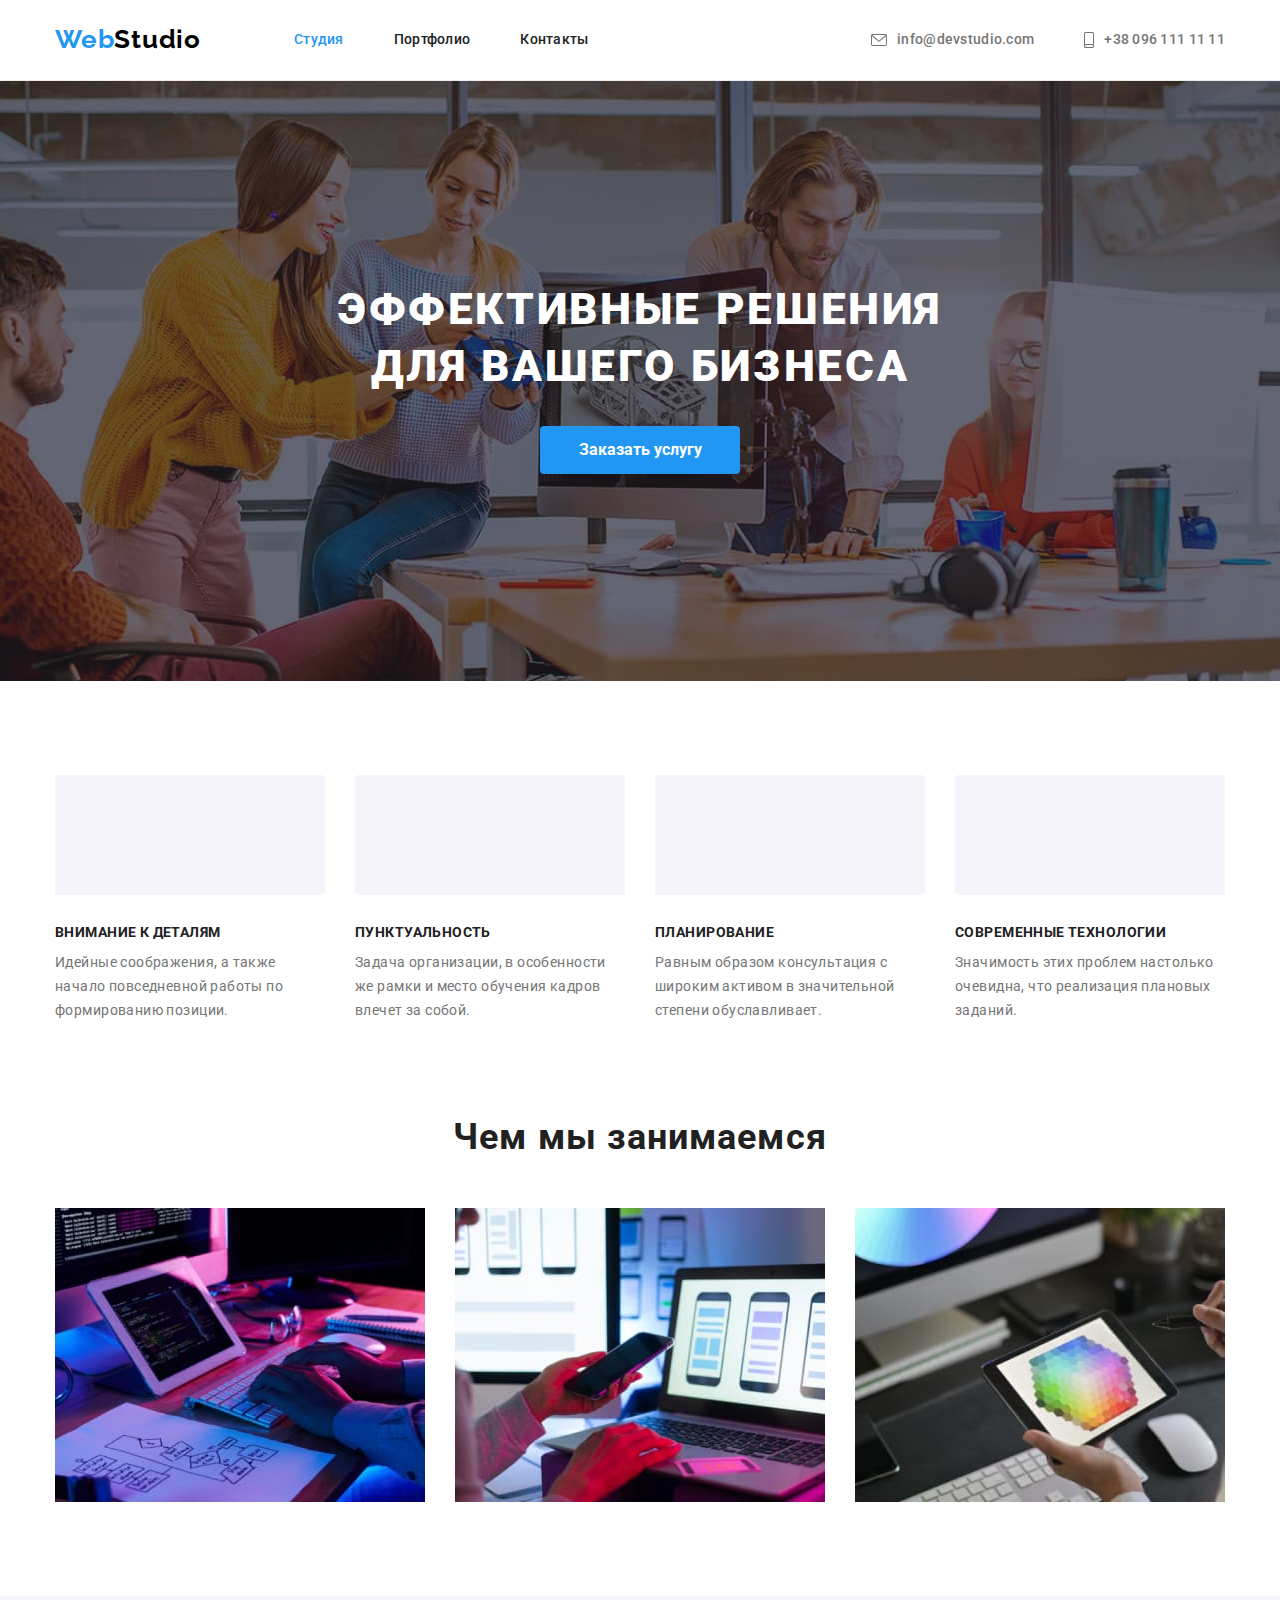
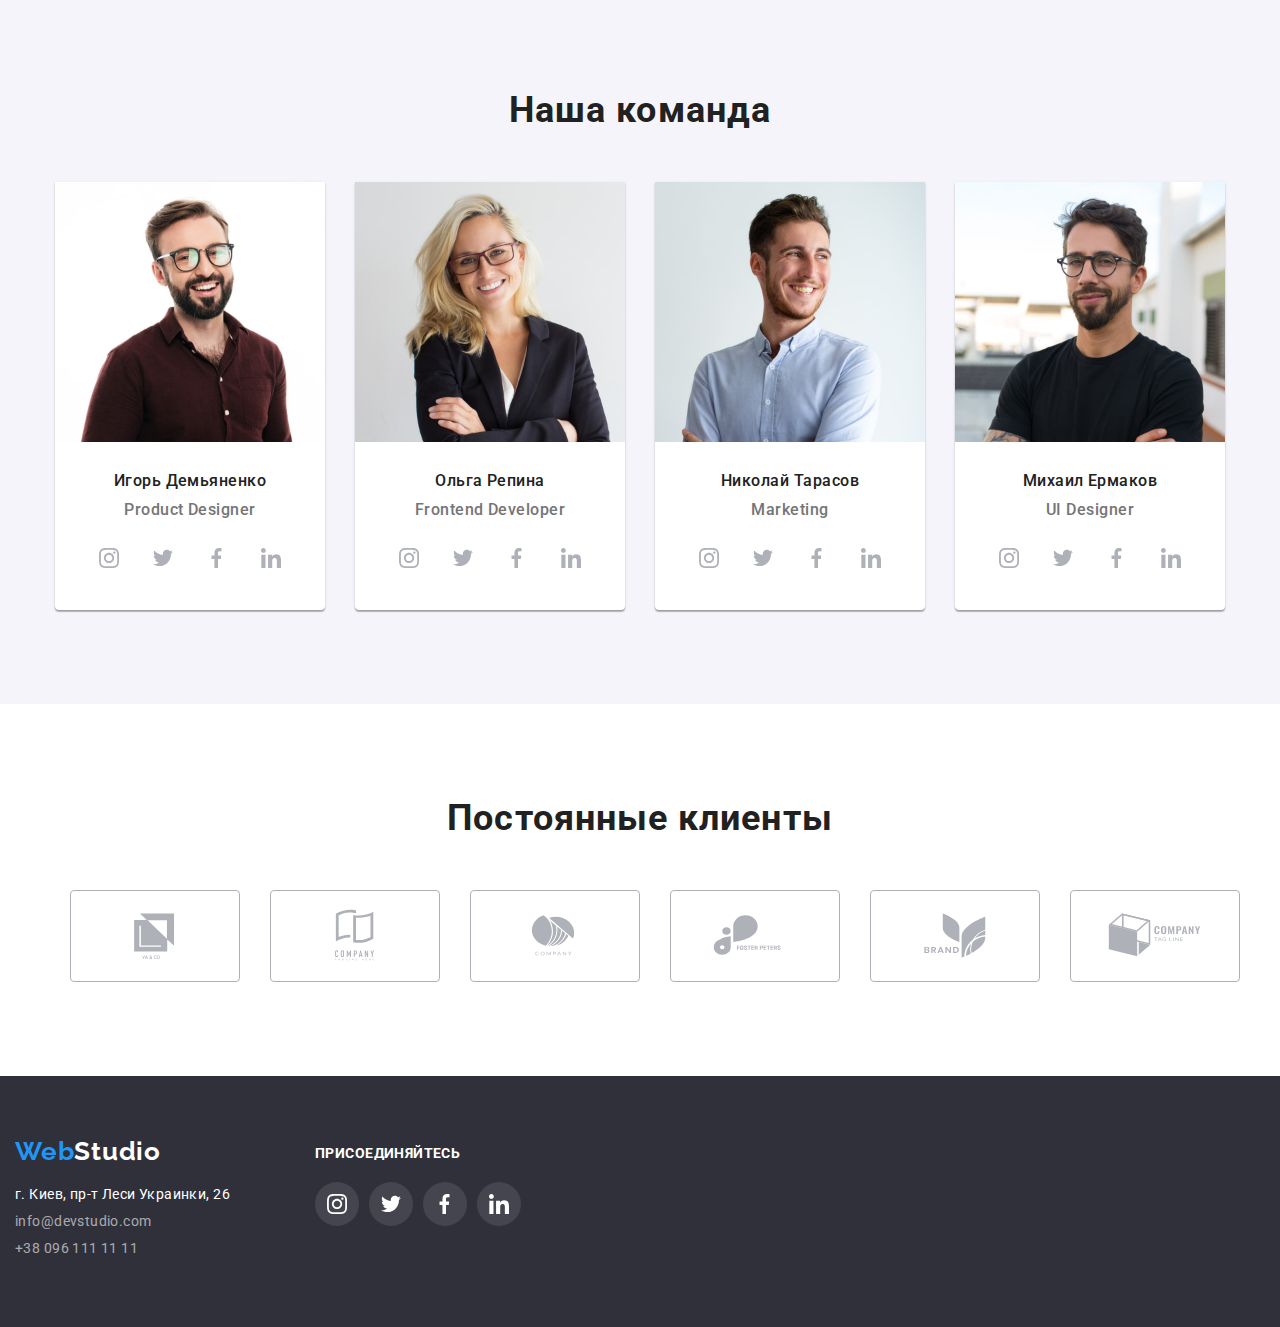
==== index.html @ c148b121 "add decor effects, icon" ====
<!DOCTYPE html>
<html lang="ru">
  <head>
    <meta charset="UTF-8" />
    <meta http-equiv="X-UA-Compatible" content="IE=edge" />
    <meta name="viewport" content="width=device-width, initial-scale=1.0" />
    <title>Document</title>
    <link rel="preconnect" href="https://fonts.googleapis.com" />
    <link rel="preconnect" href="https://fonts.gstatic.com" crossorigin />
    <link
      href="https://fonts.googleapis.com/css2?family=Raleway:wght@700&family=Roboto:wght@400;500;700;900&display=swap"
      rel="stylesheet"
    />
    <link
      rel="stylesheet"
      href="https://cdnjs.cloudflare.com/ajax/libs/modern-normalize/1.1.0/modern-normalize.min.css"
    />
    <link rel="stylesheet" href="./css/style.css" />
  </head>
  <body>
    <!-- Хедер -->
    <header class="page-header">
      <div class="container header">
        <nav class="header-nav">
          <a href="./index.html" class="header-logo"> Web<span class="logo-black">Studio</span> </a>
          <ul class="header-list">
            <li class="header-item"><a href="" class="header-link current-page">Студия</a></li>
            <li class="header-item">
              <a href="./portfolio.html" class="header-link">Портфолио</a>
            </li>
            <li class="header-item"><a href="" class="header-link">Контакты</a></li>
          </ul>
        </nav>

        <ul class="contact-list">
          <li class="contact-item">
            <a href="mailto:info@devstudio.com" class="contact-link mail">
              <svg class="contact-icon" width="16" height="12">
                <use href="./svg/sprite-ws.svg#icon-header-envelope"></use>
              </svg>
              info@devstudio.com</a
            >
          </li>
          <li class="contact-item">
            <a href="tel:+380961111111" class="contact-link">
              <svg class="contact-icon" width="10" height="16">
                <use href="./svg/sprite-ws.svg#icon-header-smartphone"></use>
              </svg>

              +38 096 111 11 11
            </a>
          </li>
        </ul>
      </div>
    </header>

    <!-- Основной блок -->
    <main>
      <!-- Герой -->
      <section class="hero-section overlay">
        <div class="container">
          <h1 class="hero-title">Эффективные решения для вашего бизнеса</h1>
          <button type="button" class="hero-button">Заказать услугу</button>
        </div>
      </section>

      <!--Преимущества  -->
      <section class="advantage-section section">
        <div class="container">
          <h2 class="advantage-title" hidden>Преимущества</h2>
          <ul class="advantage-list">
            <li class="advantage-item">
              <!-- <svg class="advantage-icon" width="70" height="70">
                <use href="./svg/sprite-ws.svg#icon-antenna"></use>
              </svg> -->
              <h3 class="advantage-subtitle">Внимание к деталям</h3>
              <p class="advantage-text">
                Идейные соображения, а также начало повседневной работы по формированию позиции.
              </p>
            </li>
            <li class="advantage-item">
              <h3 class="advantage-subtitle">Пунктуальность</h3>
              <p class="advantage-text">
                Задача организации, в особенности же рамки и место обучения кадров влечет за собой.
              </p>
            </li>
            <li class="advantage-item">
              <h3 class="advantage-subtitle">Планирование</h3>
              <p class="advantage-text">
                Равным образом консультация с широким активом в значительной степени обуславливает.
              </p>
            </li>
            <li class="advantage-item">
              <h3 class="advantage-subtitle">Современные технологии</h3>
              <p class="advantage-text">
                Значимость этих проблем настолько очевидна, что реализация плановых заданий.
              </p>
            </li>
          </ul>
        </div>
      </section>

      <!-- Чем мы занимаемся -->
      <section class="work-section section">
        <div class="container">
          <h2 class="work-title">Чем мы занимаемся</h2>
          <ul class="work-list">
            <li class="work-item">
              <img
                src="./images/img_01.jpeg"
                alt="Человек работает за компьютером"
                width="370"
                class="work-img"
              />
            </li>
            <li class="work-item">
              <img
                src="./images/img_02.jpeg"
                alt="Человек с мобильным перед монитором"
                width="370"
                class="work-img"
              />
            </li>
            <li class="work-item">
              <img
                src="./images/img_03.jpeg"
                alt="Цветовая схема на планшете"
                width="370"
                class="work-img"
              />
            </li>
          </ul>
        </div>
      </section>

      <!-- Наша команда -->
      <section class="team-section section">
        <div class="container">
          <h2 class="team-title">Наша команда</h2>
          <ul class="team-list">
            <li class="team-item">
              <img
                src="./images/team_01.jpeg"
                alt="Игорь Демьяненко"
                width="270"
                class="team-img"
              />
              <div class="team-wrapper">
                <h3 class="team-subtitle">Игорь Демьяненко</h3>
                <p class="team-text">Product Designer</p>
                <ul class="team-social-list">
                  <li class="team-social-item">
                    <a href="" class="team-social-link">
                      <svg class="team-social-icon" width="20" height="20">
                        <use href="./svg/sprite-ws.svg#icon-instagram"></use>
                      </svg>
                    </a>
                  </li>
                  <li class="team-social-item">
                    <a href="" class="team-social-link">
                      <svg class="team-social-icon" width="20" height="20">
                        <use href="./svg/sprite-ws.svg#icon-twitter"></use>
                      </svg>
                    </a>
                  </li>
                  <li class="team-social-item">
                    <a href="" class="team-social-link">
                      <svg class="team-social-icon" width="20" height="20">
                        <use href="./svg/sprite-ws.svg#icon-facebook"></use>
                      </svg>
                    </a>
                  </li>
                  <li class="team-social-item">
                    <a href="" class="team-social-link">
                      <svg class="team-social-icon" width="20" height="20">
                        <use href="./svg/sprite-ws.svg#icon-linkedin"></use>
                      </svg>
                    </a>
                  </li>
                </ul>
              </div>
            </li>
            <li class="team-item">
              <img src="./images/team_02.jpeg" alt="Ольга Репина" width="270" class="team-img" />
              <div class="team-wrapper">
                <h3 class="team-subtitle">Ольга Репина</h3>
                <p class="team-text">Frontend Developer</p>
                <ul class="team-social-list">
                  <li class="team-social-item">
                    <a href="" class="team-social-link">
                      <svg class="team-social-icon" width="20" height="20">
                        <use href="./svg/sprite-ws.svg#icon-instagram"></use>
                      </svg>
                    </a>
                  </li>
                  <li class="team-social-item">
                    <a href="" class="team-social-link">
                      <svg class="team-social-icon" width="20" height="20">
                        <use href="./svg/sprite-ws.svg#icon-twitter"></use>
                      </svg>
                    </a>
                  </li>
                  <li class="team-social-item">
                    <a href="" class="team-social-link">
                      <svg class="team-social-icon" width="20" height="20">
                        <use href="./svg/sprite-ws.svg#icon-facebook"></use>
                      </svg>
                    </a>
                  </li>
                  <li class="team-social-item">
                    <a href="" class="team-social-link">
                      <svg class="team-social-icon" width="20" height="20">
                        <use href="./svg/sprite-ws.svg#icon-linkedin"></use>
                      </svg>
                    </a>
                  </li>
                </ul>
              </div>
            </li>
            <li class="team-item">
              <img src="./images/team_03.jpeg" alt="Николай Тарасов" width="270" class="team-img" />
              <div class="team-wrapper">
                <h3 class="team-subtitle">Николай Тарасов</h3>
                <p class="team-text">Marketing</p>
                <ul class="team-social-list">
                  <li class="team-social-item">
                    <a href="" class="team-social-link">
                      <svg class="team-social-icon" width="20" height="20">
                        <use href="./svg/sprite-ws.svg#icon-instagram"></use>
                      </svg>
                    </a>
                  </li>
                  <li class="team-social-item">
                    <a href="" class="team-social-link">
                      <svg class="team-social-icon" width="20" height="20">
                        <use href="./svg/sprite-ws.svg#icon-twitter"></use>
                      </svg>
                    </a>
                  </li>
                  <li class="team-social-item">
                    <a href="" class="team-social-link">
                      <svg class="team-social-icon" width="20" height="20">
                        <use href="./svg/sprite-ws.svg#icon-facebook"></use>
                      </svg>
                    </a>
                  </li>
                  <li class="team-social-item">
                    <a href="" class="team-social-link">
                      <svg class="team-social-icon" width="20" height="20">
                        <use href="./svg/sprite-ws.svg#icon-linkedin"></use>
                      </svg>
                    </a>
                  </li>
                </ul>
              </div>
            </li>
            <li class="team-item">
              <img src="./images/team_04.jpeg" alt="Михаил Ермаков" width="270" class="team-img" />
              <div class="team-wrapper">
                <h3 class="team-subtitle">Михаил Ермаков</h3>
                <p class="team-text">UI Designer</p>
                <ul class="team-social-list">
                  <li class="team-social-item">
                    <a href="" class="team-social-link">
                      <svg class="team-social-icon" width="20" height="20">
                        <use href="./svg/sprite-ws.svg#icon-instagram"></use>
                      </svg>
                    </a>
                  </li>
                  <li class="team-social-item">
                    <a href="" class="team-social-link">
                      <svg class="team-social-icon" width="20" height="20">
                        <use href="./svg/sprite-ws.svg#icon-twitter"></use>
                      </svg>
                    </a>
                  </li>
                  <li class="team-social-item">
                    <a href="" class="team-social-link">
                      <svg class="team-social-icon" width="20" height="20">
                        <use href="./svg/sprite-ws.svg#icon-facebook"></use>
                      </svg>
                    </a>
                  </li>
                  <li class="team-social-item">
                    <a href="" class="team-social-link">
                      <svg class="team-social-icon" width="20" height="20">
                        <use href="./svg/sprite-ws.svg#icon-linkedin"></use>
                      </svg>
                    </a>
                  </li>
                </ul>
              </div>
            </li>
          </ul>
        </div>
      </section>

      <!-- Клиенты -->
      <section class="client-section section">
        <h2 class="client-title">Постоянные клиенты</h2>
        <ul class="client-list">
          <li class="client-item">
            <a href="" class="client-link">
              <svg class="client-icon" width="106" height="60">
                <use href="./svg/sprite-ws.svg#icon-client-01"></use>
              </svg>
            </a>
          </li>
          <li class="client-item">
            <a href="" class="client-link">
              <svg class="client-icon" width="106" height="60">
                <use href="./svg/sprite-ws.svg#icon-client-02"></use>
              </svg>
            </a>
          </li>
          <li class="client-item">
            <a href="" class="client-link">
              <svg class="client-icon" width="106" height="60">
                <use href="./svg/sprite-ws.svg#icon-client-03"></use>
              </svg>
            </a>
          </li>
          <li class="client-item">
            <a href="" class="client-link">
              <svg class="client-icon" width="106" height="60">
                <use href="./svg/sprite-ws.svg#icon-client-04"></use>
              </svg>
            </a>
          </li>
          <li class="client-item">
            <a href="" class="client-link">
              <svg class="client-icon" width="106" height="60">
                <use href="./svg/sprite-ws.svg#icon-client-05"></use>
              </svg>
            </a>
          </li>
          <li class="client-item">
            <a href="" class="client-link">
              <svg class="client-icon" width="106" height="60">
                <use href="./svg/sprite-ws.svg#icon-client-06"></use>
              </svg>
            </a>
          </li>
        </ul>
      </section>
    </main>

    <!-- Футер -->
    <footer class="footer">
      <div class="container container-footer">
        <a href="" class="footer-logo">Web<span class="logo-white">Studio</span></a>
        <address class="footer-addres">г. Киев, пр-т Леси Украинки, 26</address>
        <ul class="footer-list">
          <li class="footer-item">
            <a href="mailto:info@devstudio.com" class="footer-link">info@devstudio.com</a>
          </li>
          <li class="footer-item">
            <a href="tel:+380961111111" class="footer-link">+38 096 111 11 11</a>
          </li>
        </ul>
      </div>
      <div class="footer-social">
        <p class="footer-txt">Присоединяйтесь</p>
        <ul class="footer-social-list">
          <li class="footer-social-item">
            <a href="" class="footer-social-link">
              <svg class="footer-social-icon" width="20" height="20">
                <use href="./svg/sprite-ws.svg#icon-instagram"></use>
              </svg>
            </a>
          </li>

          <li class="footer-social-item">
            <a href="" class="footer-social-link">
              <svg class="footer-social-icon" width="20" height="20">
                <use href="./svg/sprite-ws.svg#icon-twitter"></use>
              </svg>
            </a>
          </li>
          <li class="footer-social-item">
            <a href="" class="footer-social-link">
              <svg class="footer-social-icon" width="20" height="20">
                <use href="./svg/sprite-ws.svg#icon-facebook"></use>
              </svg>
            </a>
          </li>
          <li class="footer-social-item">
            <a href="" class="footer-social-link">
              <svg class="footer-social-icon" width="20" height="20">
                <use href="./svg/sprite-ws.svg#icon-linkedin"></use>
              </svg>
            </a>
          </li>
        </ul>
      </div>
    </footer>
  </body>
</html>
---- css/style.css ----
:root {
  --primary-text-color: #757575;
  --title-text-color: #212121;
  --accent-color: #2196f3;
  --icon-color: #afb1b8;
  --secondary-bg-color: #f5f4fa;
}

body {
  background-color: #fff;
  color: #757575;
  font-family: roboto, sans-serif;
}

h1,
h2,
h3,
p,
ul {
  padding: 0;
  margin: 0;
}

img {
  display: block;
}

.container {
  width: 1200px;
  padding-left: 15px;
  padding-right: 15px;
  margin-left: auto;
  margin-right: auto;
}

.container.header {
  display: flex;
  align-items: center;
}

.section {
  padding: 94px 0;
}

/* Хедер */
/* Хедер. Лого */

.page-header {
  border-bottom: solid #ececec 1px;
}

.header-nav {
  display: flex;
}

.header-logo {
  display: block;
  padding-top: 24px;
  padding-bottom: 25px;
  margin-right: 93px;

  text-decoration: none;
  color: var(--accent-color);
  font-family: Raleway, sans-serif;
  font-weight: 700;
  font-size: 26px;
  line-height: 1.2;
  letter-spacing: 0.03em;
}

.logo-black {
  color: black;
}

/* Хедер. Навигация */

.header-list {
  display: flex;
  list-style: none;
}

.header-item:not(:last-child) {
  margin-right: 50px;
}

.header-link.current-page {
  color: var(--accent-color);
  text-decoration: none;
  font-weight: 500;
  font-size: 14px;
  line-height: 1.14;
  letter-spacing: 0.02em;
}

.header-link {
  display: block;
  padding-top: 32px;
  padding-bottom: 32px;

  color: var(--title-text-color);
  text-decoration: none;
  font-weight: 500;
  font-size: 14px;
  line-height: 1.14;
  letter-spacing: 0.02em;
}

.header-link:hover,
.header-link:focus {
  color: var(--accent-color);
}

.contact-list {
  display: flex;
  margin-left: auto;
  list-style: none;
}

.contact-item:not(:last-child) {
  margin-right: 50px;
}

.contact-link {
  display: flex;
  align-items: center;
  justify-content: center;
  padding-top: 32px;
  padding-bottom: 32px;

  color: var(--primary-text-color);
  text-decoration: none;
  font-weight: 500;
  font-size: 14px;
  line-height: 1.14;
  letter-spacing: 0.02em;
}

.contact-icon {
  margin-right: 10px;
  fill: currentColor;
}

.contact-link:hover,
.contact-link:focus {
  color: var(--accent-color);
}

/* Герой */

.hero-section {
  padding: 200px 0px;
  text-align: center;
}

.hero-section.overlay {
  height: 600px;
  max-width: 1600px;
  margin-left: auto;
  margin-right: auto;

  background-image: linear-gradient(rgba(47, 48, 58, 0.4), rgba(47, 48, 58, 0.4)),
    url('../images/hero-bg.jpeg');
  background-color: #2f303a;
  background-repeat: no-repeat;
  background-size: cover;
  background-position: center;
}

.hero-title {
  margin-bottom: 30px;
  margin-left: auto;
  margin-right: auto;
  max-width: 695px;

  color: #fff;
  font-weight: 900;
  font-size: 44px;
  line-height: 1.3;
  text-align: center;
  letter-spacing: 0.06em;
  text-transform: uppercase;
}

.hero-button {
  display: inline-block;
  border-radius: 4px;
  padding: 10px 32px;
  min-width: 200px;
  border: none;

  cursor: pointer;
  background-color: var(--accent-color);

  color: #fff;
  font-weight: 700;
  font-size: 16px;
  line-height: 1.8;
  text-align: center;
}

.hero-button:hover,
.hero-button:focus {
  background-color: #188ce8;
}

/* Основной блок */
/* Преимущества */

.advantage-section {
  padding-bottom: 0;
}

.advantage-list {
  display: flex;

  list-style: none;
}

.advantage-item::before {
  display: block;
  content: '';
  height: 120px;
  /* background-image: url(../svg/sprite-ws.svg#icon-antenna); */
  background: var(--secondary-bg-color);
  border-radius: 4px;
}

.advantage-item:not(:last-child) {
  margin-right: 30px;
}

.advantage-subtitle {
  margin-bottom: 10px;
  padding-top: 30px;

  color: var(--title-text-color);
  font-weight: 700;
  font-size: 14px;
  line-height: 1.14;
  letter-spacing: 0.03em;
  text-transform: uppercase;
}

.advantage-text {
  max-width: 270px;
  font-size: 14px;
  line-height: 1.7;
  letter-spacing: 0.03em;
}

/* Чем мы занимаемся */

.work-title {
  margin-bottom: 50px;

  color: var(--title-text-color);
  font-weight: 700;
  font-size: 36px;
  line-height: 1.16;
  letter-spacing: 0.03em;
  text-align: center;
}

.work-list {
  display: flex;

  list-style: none;
}

.work-item:not(:last-child) {
  margin-right: 30px;
}

/* Наша команда */

.team-section {
  background-color: var(--secondary-bg-color);
}

.team-title {
  margin-bottom: 50px;

  color: var(--title-text-color);
  font-weight: 700;
  font-size: 36px;
  line-height: 1.16;
  letter-spacing: 0.03em;
  text-align: center;
}

.team-list {
  display: flex;

  list-style: none;
}

.team-item {
  border-radius: 0px 0px 4px 4px;
  background-color: #fff;
  box-shadow: 0px 1px 3px rgba(0, 0, 0, 0.12), 0px 1px 1px rgba(0, 0, 0, 0.14),
    0px 2px 1px rgba(0, 0, 0, 0.2);
  border-radius: 0px 0px 4px 4px;
}

.team-item:not(:last-child) {
  margin-right: 30px;
}

.team-wrapper {
  padding: 30px 10px;
}

.team-subtitle {
  margin-bottom: 10px;

  color: var(--title-text-color);
  font-weight: 500;
  font-size: 16px;
  line-height: 1.18;
  letter-spacing: 0.03em;
  text-align: center;
}

.team-text {
  margin-bottom: 16px;

  font-weight: 500;
  font-size: 16px;
  line-height: 1.18;
  letter-spacing: 0.03em;
  text-align: center;
}

.team-social-list {
  display: flex;
  align-items: center;
  justify-content: center;
  margin: auto;

  list-style: none;
}

.team-social-item {
  margin-left: 10px;

  width: 44px;
  height: 44px;
}

.team-social-item:first-child {
  margin-left: 0;
}

.team-social-link {
  display: flex;
  align-items: center;
  justify-content: center;
  width: 44px;
  height: 44px;
  border-radius: 50px;
}

.team-social-icon {
  fill: var(--icon-color);
}

.team-social-link:hover,
.team-social-link:focus {
  background-color: var(--accent-color);
}

.team-social-link:hover .team-social-icon,
.team-social-link:focus .team-social-icon {
  fill: #fff;
}

/* Клиенты */

.client-title {
  margin-bottom: 50px;

  color: var(--title-text-color);
  font-weight: 700;
  font-size: 36px;
  line-height: 1.16;
  letter-spacing: 0.03em;
  text-align: center;
}

.client-list {
  display: flex;
  margin: auto;
  align-items: center;
  justify-content: center;

  list-style: none;
}

.client-item:first-child {
  margin-left: 0;
}

.client-link {
  display: flex;
  align-items: center;
  justify-content: center;

  width: 170px;
  height: 92px;
  margin-left: 30px;
  border: 1px solid var(--icon-color);
  border-radius: 4px;

  fill: var(--icon-color);
}

.client-icon {
  margin: 16px 32px;
}

.client-link:hover,
.client-link:focus {
  border: 1px solid var(--accent-color);
  fill: var(--accent-color);
}

/* Футер */

.footer {
  display: flex;
  padding: 60px 0px;
  background-color: #2f303a;
}

.container-footer {
  margin: 0;
  width: 245px;
}

.footer-logo {
  display: inline-block;
  margin-bottom: 20px;

  text-decoration: none;
  color: var(--accent-color);
  font-family: Raleway, sans-serif;
  font-weight: 700;
  font-size: 26px;
  line-height: 1.19;
  letter-spacing: 0.03em;
}

.logo-white {
  color: #fff;
}

.footer-addres {
  margin-bottom: 9px;
  width: 231px;

  color: #fff;
  font-style: normal;
  font-size: 14px;
  line-height: 1.17;
  letter-spacing: 0.03em;
}

.footer-list {
  width: 231px;
  list-style: none;
}

.footer-item {
  margin-bottom: 9px;
}

.footer-link {
  text-decoration: none;
  color: rgba(255, 255, 255, 0.6);
  font-size: 14px;
  line-height: 1.17;
  letter-spacing: 0.03em;
}
.footer-link:hover,
.footer-link:focus {
  color: var(--accent-color);
}

/* Футер. Соцсети */

.footer-txt {
  display: block;
  margin-bottom: 20px;
  margin-top: 10px;
  height: 16px;

  font-family: 'Roboto';
  font-weight: 700;
  font-size: 14px;
  line-height: 1.14;
  letter-spacing: 0.03em;
  text-transform: uppercase;

  color: #fff;
}

.footer-social {
  margin-left: 70px;

  width: 206px;
}

.footer-social-list {
  display: flex;
  align-items: center;
  justify-content: center;
  margin: auto;

  width: 206px;

  height: 44px;
  list-style: none;
}

.footer-social-item {
  display: block;
  margin-left: 10px;

  width: 44px;
  height: 44px;
}

.footer-social-item:first-child {
  margin-left: 0;
}

.footer-social-link {
  display: flex;
  align-items: center;
  justify-content: center;
  background-color: rgba(255, 255, 255, 0.1);
  border-radius: 50%;
  width: 44px;
  height: 44px;
}

.footer-social-link:hover,
.footer-social-link:focus {
  background-color: var(--accent-color);
}

.footer-social-icon {
  fill: #fff;
}

/* ./portfolio.html */
/* Портфолио */

.example-section {
  padding: 94px 0px;
}

.btn-list {
  display: flex;
  margin-bottom: 50px;
  justify-content: center;

  list-style: none;
}

.btn-item:not(:last-child) {
  margin-right: 8px;
}

.button {
  display: inline-block;
  border-radius: 4px;
  padding: 6px 25px;
  border: none;

  background-color: var(--secondary-bg-color);
  cursor: pointer;
  font-weight: 500;
  font-size: 16px;
  line-height: 1.6;
  text-align: center;
  letter-spacing: 0.03em;
}

.button.btn-text.current-button {
  border: none;

  background-color: var(--accent-color);
  color: #fff;
  box-shadow: 0px 3px 1px rgba(0, 0, 0, 0.1), 0px 1px 2px rgba(0, 0, 0, 0.08),
    0px 2px 2px rgba(0, 0, 0, 0.12);
  border-radius: 4px;
}

.button:hover,
.button:focus {
  box-shadow: 0px 3px 1px rgba(0, 0, 0, 0.1), 0px 1px 2px rgba(0, 0, 0, 0.08),
    0px 2px 2px rgba(0, 0, 0, 0.12);
  border-radius: 4px;

  background-color: var(--accent-color);
  color: #fff;
}

.example-list {
  display: flex;
  flex-wrap: wrap;
  list-style: none;
}

.example-item {
  margin-right: 30px;
  margin-bottom: 30px;
  width: 370px;

  box-shadow: 0px 1px 1px rgba(0, 0, 0, 0.12), 0px 4px 4px rgba(0, 0, 0, 0.06),
    1px 4px 6px rgba(0, 0, 0, 0.16);
}

.example-item:nth-child(3n + 3) {
  margin-right: 0;
}

.example-item:nth-last-child(-n + 3) {
  margin-bottom: 0;
}

.example-link {
  text-decoration: none;
}

.example-wrapper {
  padding: 20px 24px;
  border: 1px solid #eeeeee;
  border-top: none;
}

.example-title {
  color: var(--title-text-color);
  font-weight: 700;
  font-size: 18px;
  line-height: 2;
  letter-spacing: 0.06em;
}

.example-text {
  margin-top: 4px;

  color: var(--primary-text-color);
  font-size: 16px;
  line-height: 1.8;
  letter-spacing: 0.03em;
}
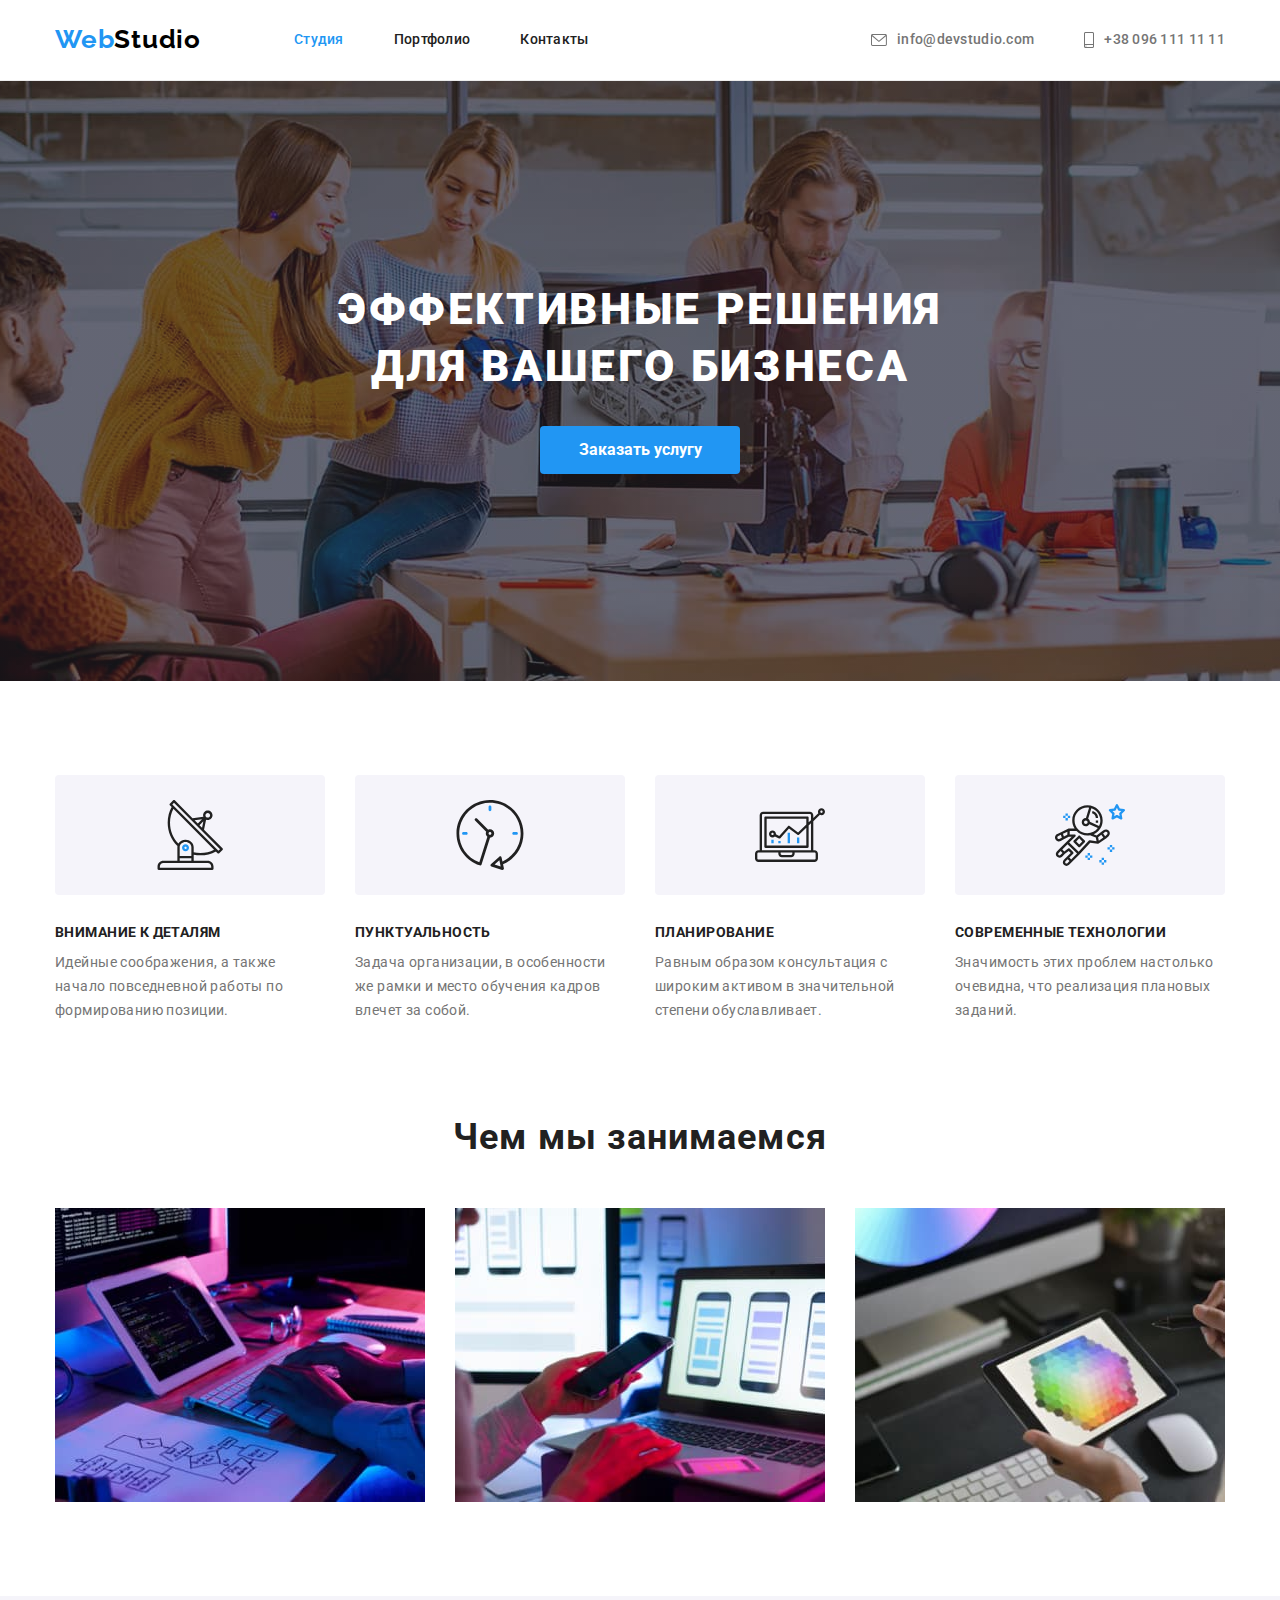
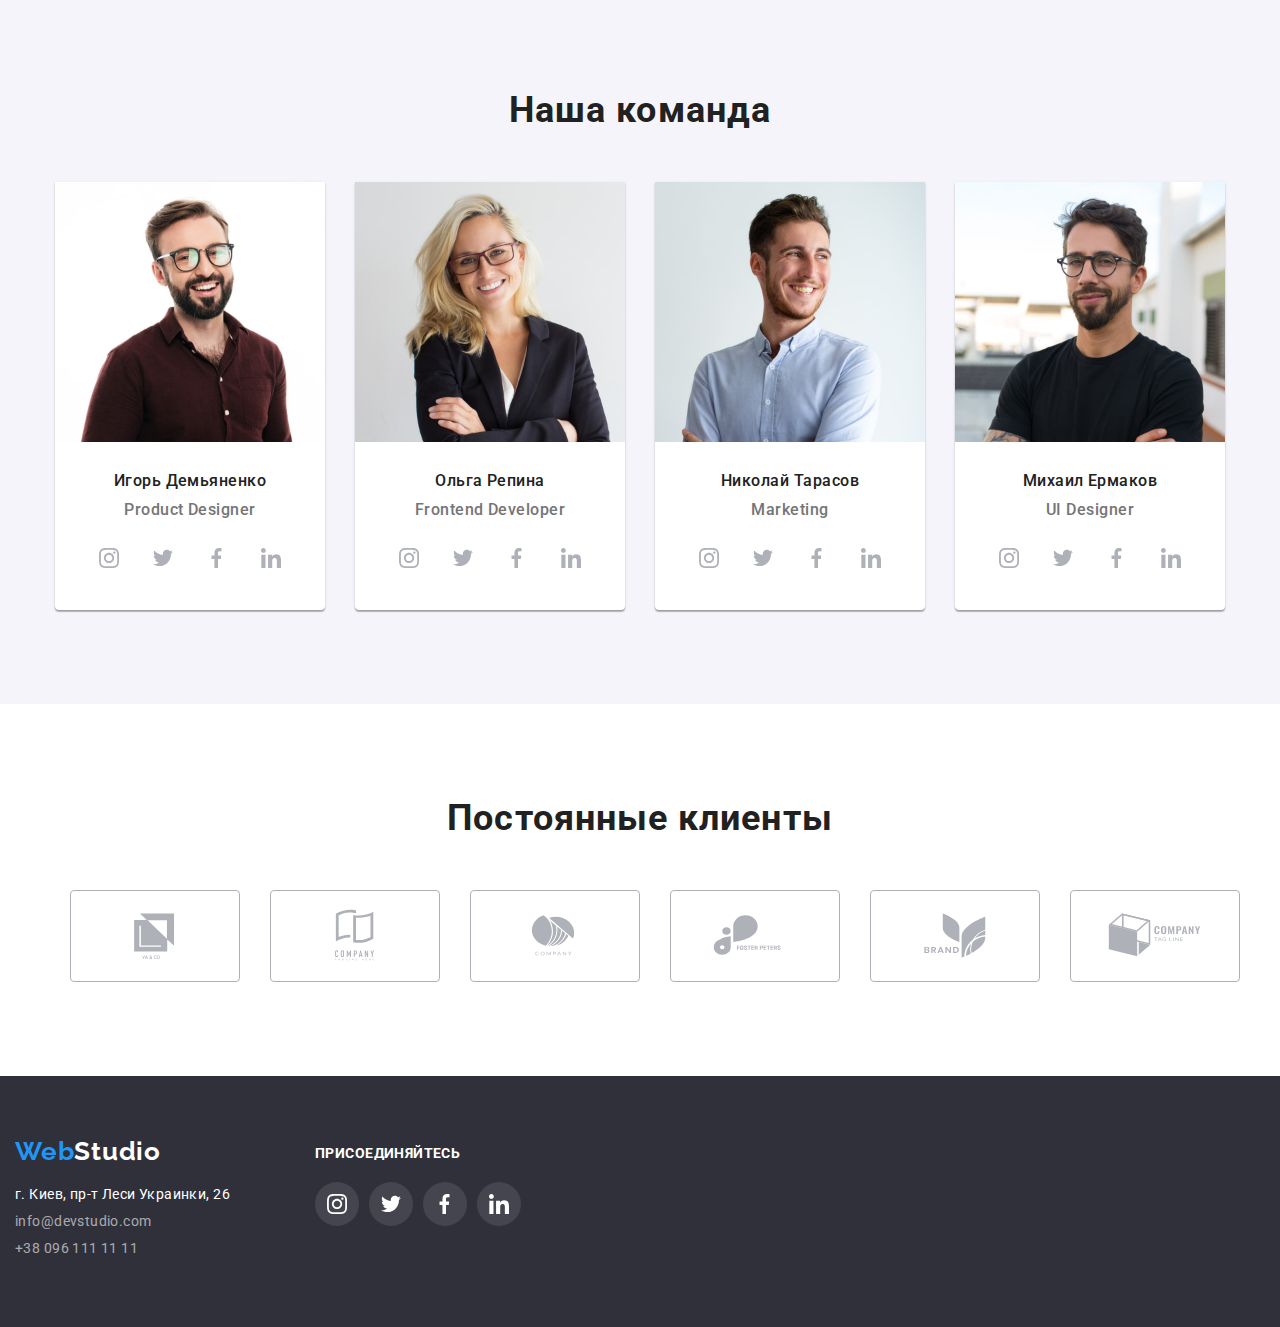
==== commit 8de3344c: "adds icons to the second section" ====
--- a/index.html
+++ b/index.html
@@ -70,27 +70,44 @@
           <h2 class="advantage-title" hidden>Преимущества</h2>
           <ul class="advantage-list">
             <li class="advantage-item">
-              <!-- <svg class="advantage-icon" width="70" height="70">
-                <use href="./svg/sprite-ws.svg#icon-antenna"></use>
-              </svg> -->
+              <div class="advantage-wrap-icon">
+                <svg class="advantage-icon" width="70" height="70">
+                  <use href="./svg/sprite-ws.svg#icon-antenna"></use>
+                </svg>
+              </div>
               <h3 class="advantage-subtitle">Внимание к деталям</h3>
               <p class="advantage-text">
                 Идейные соображения, а также начало повседневной работы по формированию позиции.
               </p>
             </li>
             <li class="advantage-item">
+              <div class="advantage-wrap-icon">
+                <svg class="advantage-icon" width="70" height="70">
+                  <use href="./svg/sprite-ws.svg#icon-clock"></use>
+                </svg>
+              </div>
               <h3 class="advantage-subtitle">Пунктуальность</h3>
               <p class="advantage-text">
                 Задача организации, в особенности же рамки и место обучения кадров влечет за собой.
               </p>
             </li>
             <li class="advantage-item">
+              <div class="advantage-wrap-icon">
+                <svg class="advantage-icon" width="70" height="70">
+                  <use href="./svg/sprite-ws.svg#icon-diagram"></use>
+                </svg>
+              </div>
               <h3 class="advantage-subtitle">Планирование</h3>
               <p class="advantage-text">
                 Равным образом консультация с широким активом в значительной степени обуславливает.
               </p>
             </li>
             <li class="advantage-item">
+              <div class="advantage-wrap-icon">
+                <svg class="advantage-icon" width="70" height="70">
+                  <use href="./svg/sprite-ws.svg#icon-astronaut"></use>
+                </svg>
+              </div>
               <h3 class="advantage-subtitle">Современные технологии</h3>
               <p class="advantage-text">
                 Значимость этих проблем настолько очевидна, что реализация плановых заданий.
--- a/css/style.css
+++ b/css/style.css
@@ -216,17 +216,19 @@
   list-style: none;
 }
 
-.advantage-item::before {
-  display: block;
-  content: '';
-  height: 120px;
-  /* background-image: url(../svg/sprite-ws.svg#icon-antenna); */
-  background: var(--secondary-bg-color);
-  border-radius: 4px;
-}
-
 .advantage-item:not(:last-child) {
   margin-right: 30px;
+}
+
+.advantage-wrap-icon {
+  display: flex;
+  align-items: center;
+  justify-content: center;
+  width: 270px;
+  height: 120px;
+  border-radius: 4px;
+
+  background-color: var(--secondary-bg-color);
 }
 
 .advantage-subtitle {
@@ -617,7 +619,10 @@
   margin-right: 30px;
   margin-bottom: 30px;
   width: 370px;
-
+}
+
+.example-item:hover,
+.example-item:focus {
   box-shadow: 0px 1px 1px rgba(0, 0, 0, 0.12), 0px 4px 4px rgba(0, 0, 0, 0.06),
     1px 4px 6px rgba(0, 0, 0, 0.16);
 }
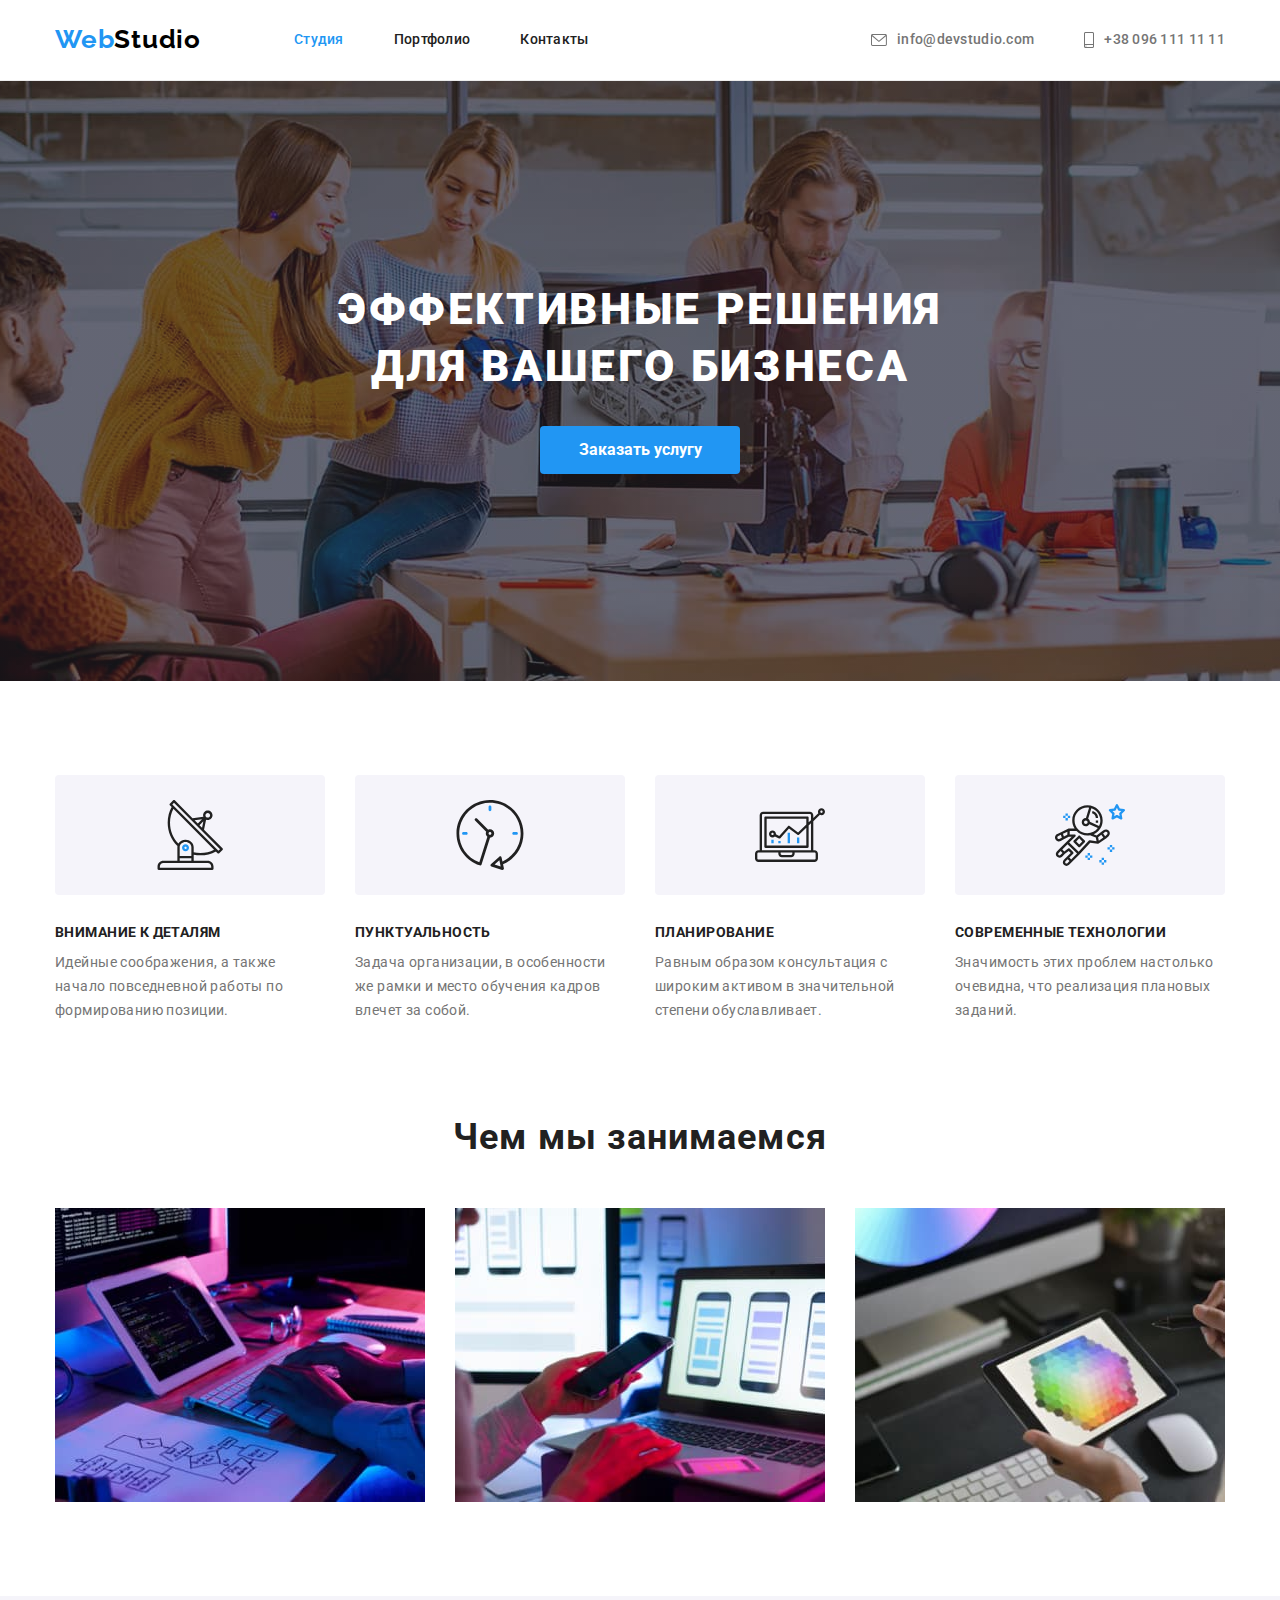
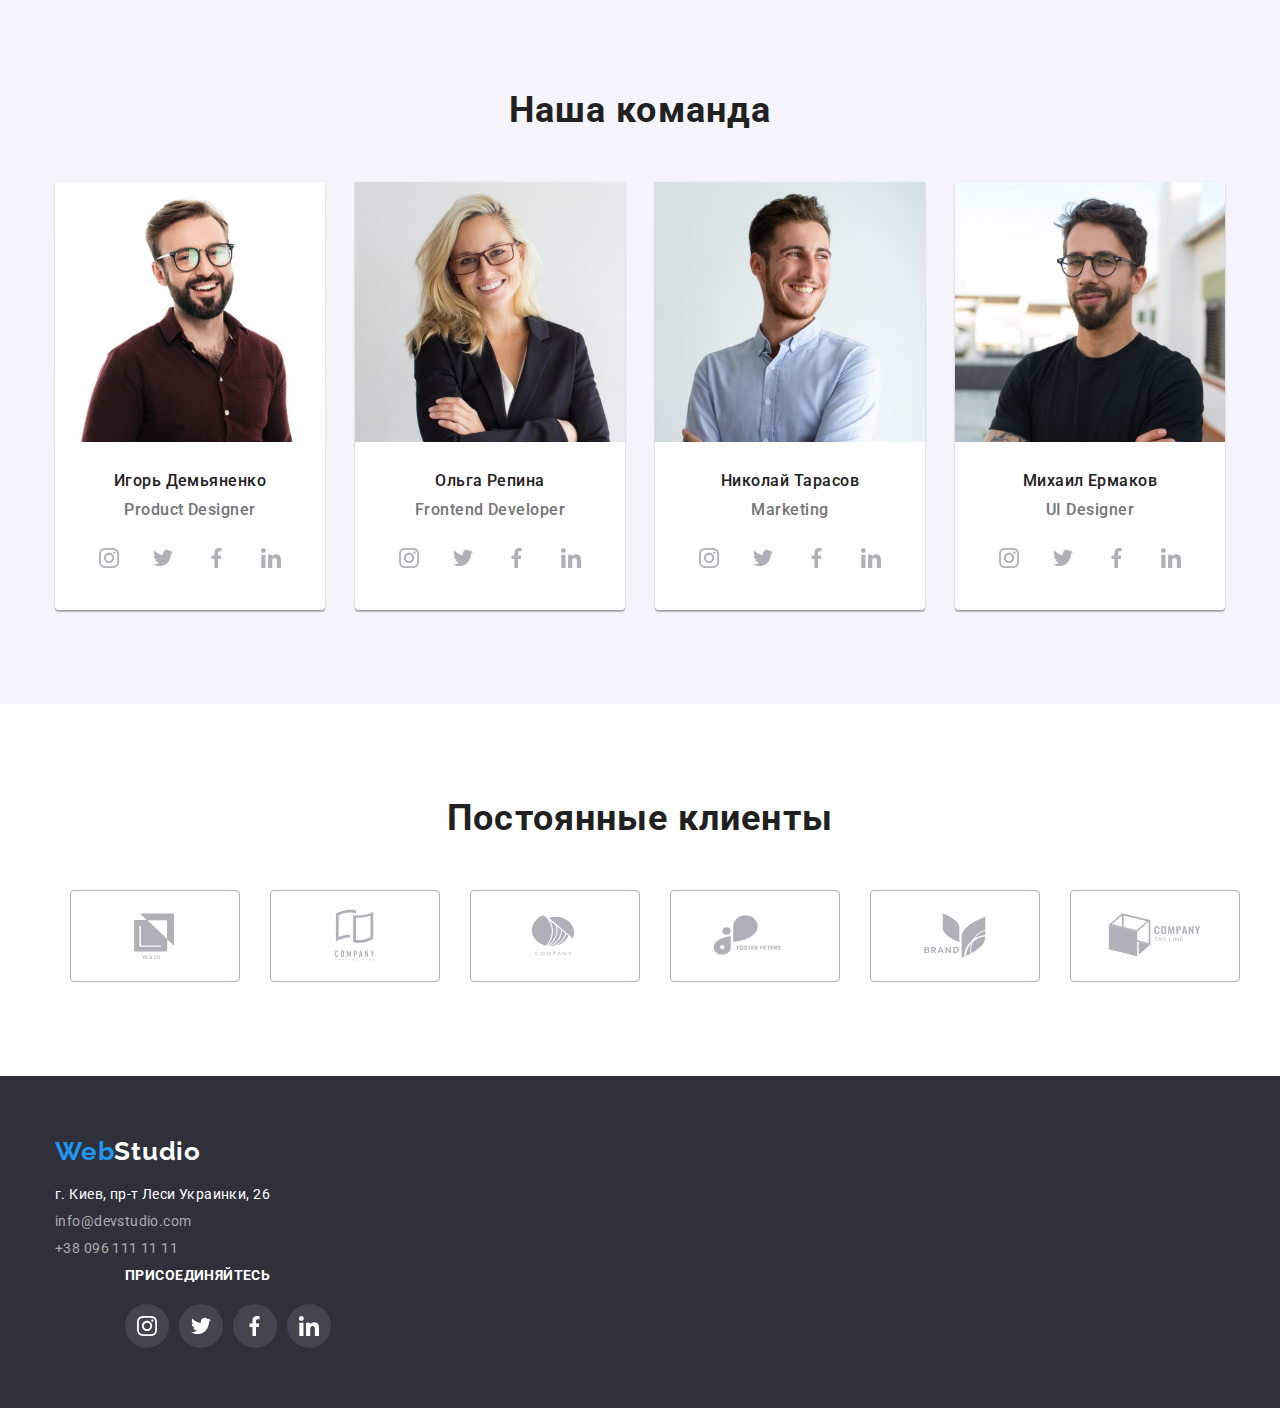
==== commit b39127aa: "add destroy footer" ====
--- a/index.html
+++ b/index.html
@@ -364,51 +364,53 @@
 
     <!-- Футер -->
     <footer class="footer">
-      <div class="container container-footer">
-        <a href="" class="footer-logo">Web<span class="logo-white">Studio</span></a>
-        <address class="footer-addres">г. Киев, пр-т Леси Украинки, 26</address>
-        <ul class="footer-list">
-          <li class="footer-item">
-            <a href="mailto:info@devstudio.com" class="footer-link">info@devstudio.com</a>
-          </li>
-          <li class="footer-item">
-            <a href="tel:+380961111111" class="footer-link">+38 096 111 11 11</a>
-          </li>
-        </ul>
-      </div>
-      <div class="footer-social">
-        <p class="footer-txt">Присоединяйтесь</p>
-        <ul class="footer-social-list">
-          <li class="footer-social-item">
-            <a href="" class="footer-social-link">
-              <svg class="footer-social-icon" width="20" height="20">
-                <use href="./svg/sprite-ws.svg#icon-instagram"></use>
-              </svg>
-            </a>
-          </li>
-
-          <li class="footer-social-item">
-            <a href="" class="footer-social-link">
-              <svg class="footer-social-icon" width="20" height="20">
-                <use href="./svg/sprite-ws.svg#icon-twitter"></use>
-              </svg>
-            </a>
-          </li>
-          <li class="footer-social-item">
-            <a href="" class="footer-social-link">
-              <svg class="footer-social-icon" width="20" height="20">
-                <use href="./svg/sprite-ws.svg#icon-facebook"></use>
-              </svg>
-            </a>
-          </li>
-          <li class="footer-social-item">
-            <a href="" class="footer-social-link">
-              <svg class="footer-social-icon" width="20" height="20">
-                <use href="./svg/sprite-ws.svg#icon-linkedin"></use>
-              </svg>
-            </a>
-          </li>
-        </ul>
+      <div class="container">
+        <div class="footer-contacts">
+          <a href="" class="footer-logo">Web<span class="logo-white">Studio</span></a>
+          <address class="footer-addres">г. Киев, пр-т Леси Украинки, 26</address>
+          <ul class="footer-list">
+            <li class="footer-item">
+              <a href="mailto:info@devstudio.com" class="footer-link">info@devstudio.com</a>
+            </li>
+            <li class="footer-item">
+              <a href="tel:+380961111111" class="footer-link">+38 096 111 11 11</a>
+            </li>
+          </ul>
+        </div>
+        <div class="footer-social">
+          <p class="footer-txt">Присоединяйтесь</p>
+          <ul class="footer-social-list">
+            <li class="footer-social-item">
+              <a href="" class="footer-social-link">
+                <svg class="footer-social-icon" width="20" height="20">
+                  <use href="./svg/sprite-ws.svg#icon-instagram"></use>
+                </svg>
+              </a>
+            </li>
+
+            <li class="footer-social-item">
+              <a href="" class="footer-social-link">
+                <svg class="footer-social-icon" width="20" height="20">
+                  <use href="./svg/sprite-ws.svg#icon-twitter"></use>
+                </svg>
+              </a>
+            </li>
+            <li class="footer-social-item">
+              <a href="" class="footer-social-link">
+                <svg class="footer-social-icon" width="20" height="20">
+                  <use href="./svg/sprite-ws.svg#icon-facebook"></use>
+                </svg>
+              </a>
+            </li>
+            <li class="footer-social-item">
+              <a href="" class="footer-social-link">
+                <svg class="footer-social-icon" width="20" height="20">
+                  <use href="./svg/sprite-ws.svg#icon-linkedin"></use>
+                </svg>
+              </a>
+            </li>
+          </ul>
+        </div>
       </div>
     </footer>
   </body>
--- a/css/style.css
+++ b/css/style.css
@@ -431,10 +431,11 @@
 .footer {
   display: flex;
   padding: 60px 0px;
+
   background-color: #2f303a;
 }
 
-.container-footer {
+.footer-contacts {
   margin: 0;
   width: 245px;
 }
@@ -489,6 +490,12 @@
 }
 
 /* Футер. Соцсети */
+
+.footer-social {
+  margin-left: 70px;
+
+  width: 206px;
+}
 
 .footer-txt {
   display: block;
@@ -506,12 +513,6 @@
   color: #fff;
 }
 
-.footer-social {
-  margin-left: 70px;
-
-  width: 206px;
-}
-
 .footer-social-list {
   display: flex;
   align-items: center;
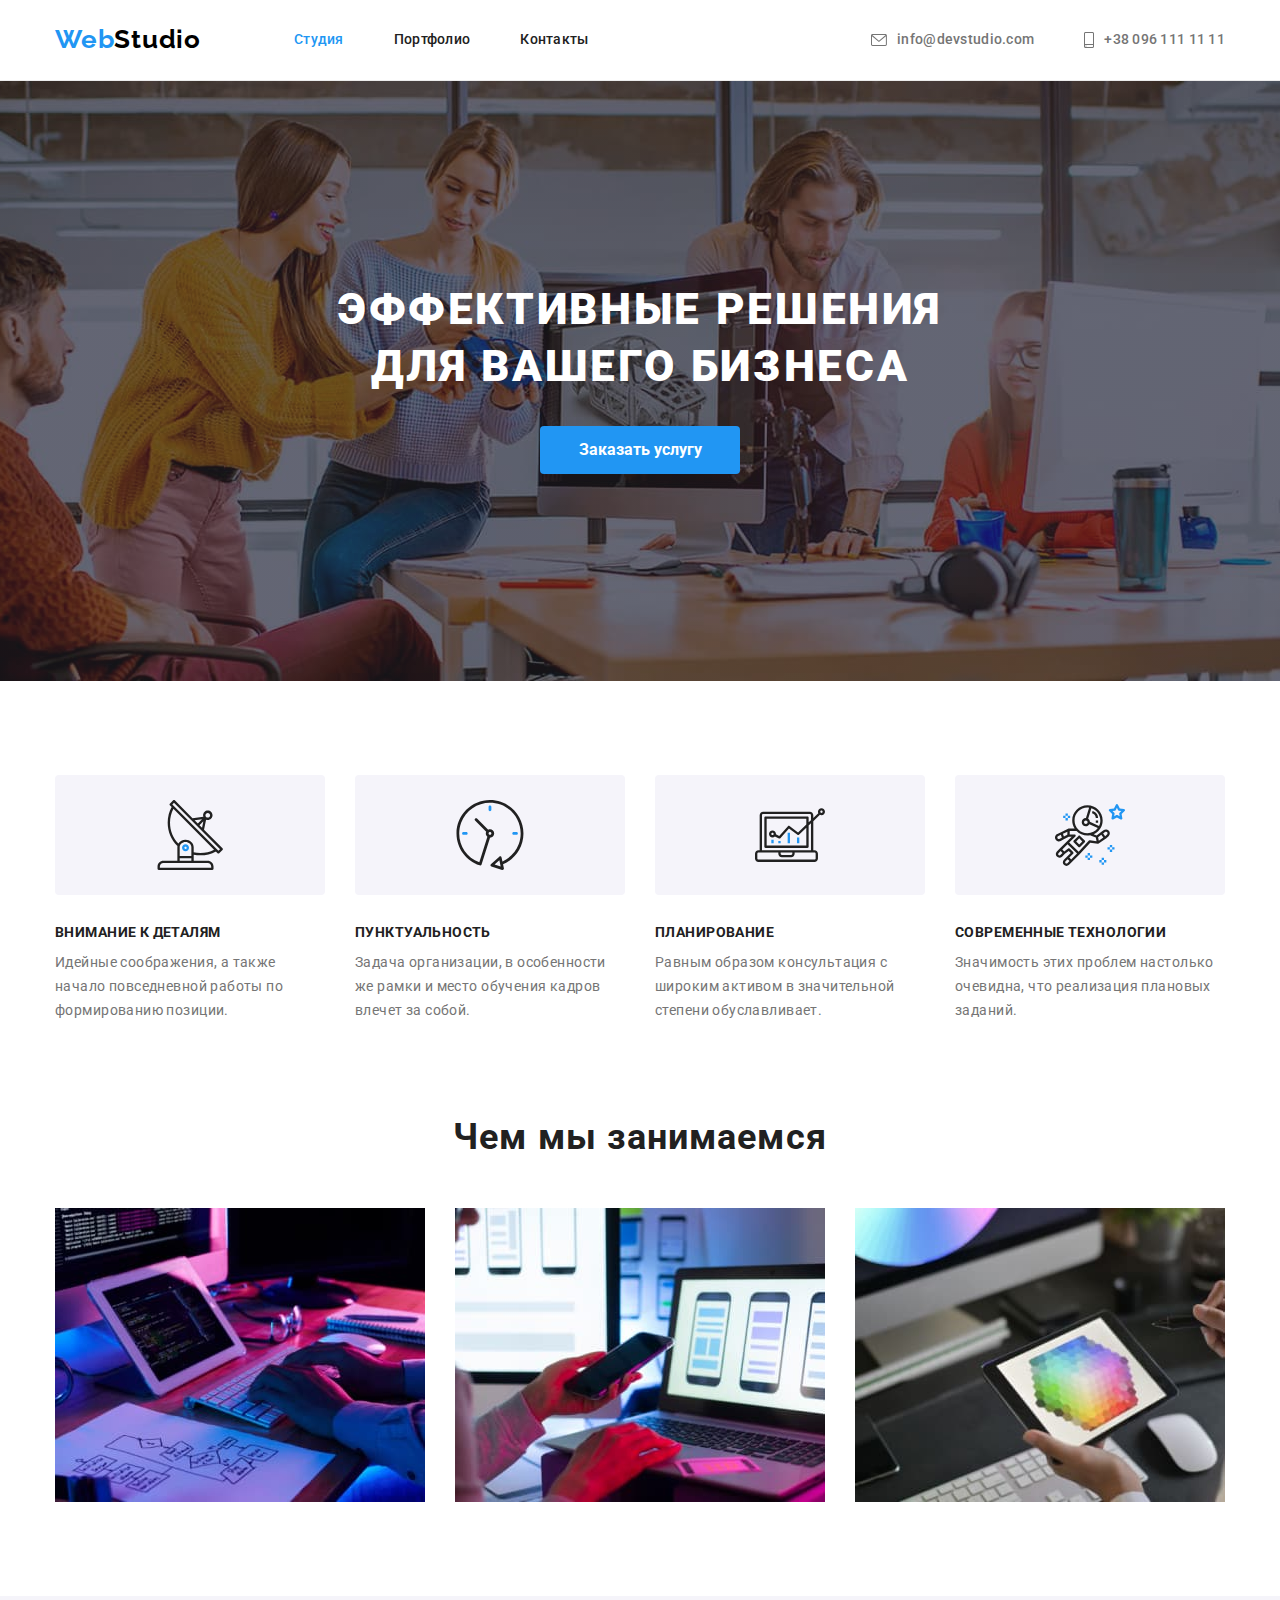
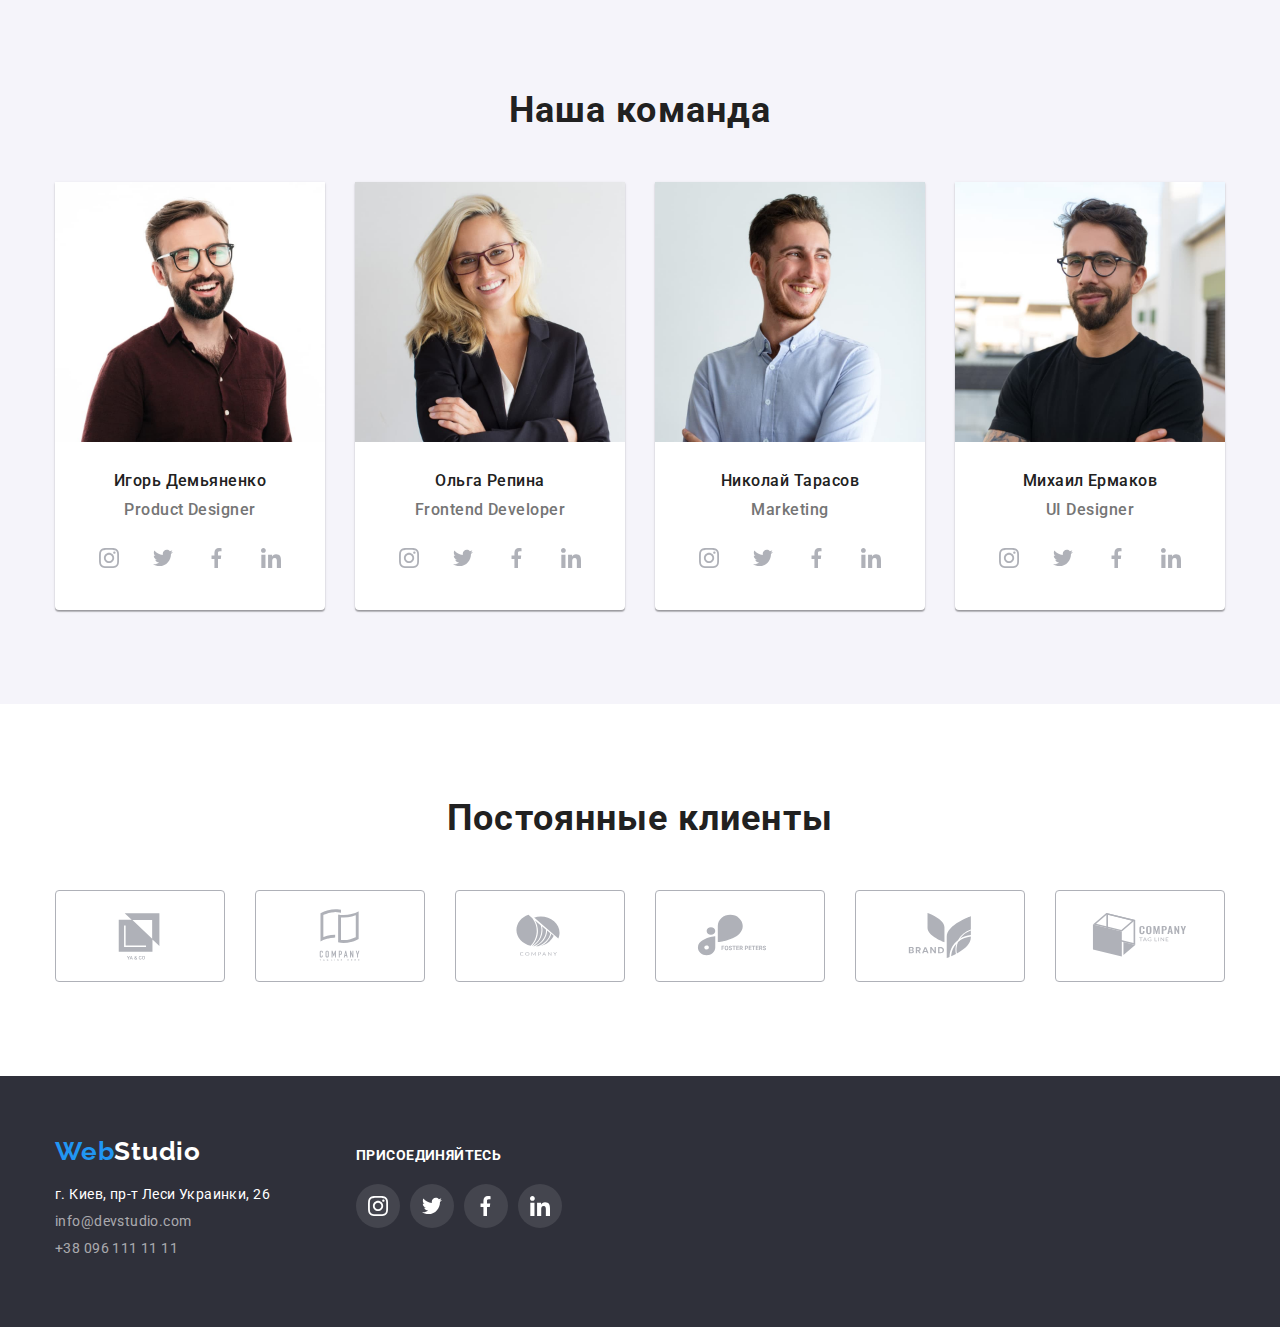
==== commit 7bf3aad4: "adds comment" ====
--- a/index.html
+++ b/index.html
@@ -314,57 +314,59 @@
 
       <!-- Клиенты -->
       <section class="client-section section">
-        <h2 class="client-title">Постоянные клиенты</h2>
-        <ul class="client-list">
-          <li class="client-item">
-            <a href="" class="client-link">
-              <svg class="client-icon" width="106" height="60">
-                <use href="./svg/sprite-ws.svg#icon-client-01"></use>
-              </svg>
-            </a>
-          </li>
-          <li class="client-item">
-            <a href="" class="client-link">
-              <svg class="client-icon" width="106" height="60">
-                <use href="./svg/sprite-ws.svg#icon-client-02"></use>
-              </svg>
-            </a>
-          </li>
-          <li class="client-item">
-            <a href="" class="client-link">
-              <svg class="client-icon" width="106" height="60">
-                <use href="./svg/sprite-ws.svg#icon-client-03"></use>
-              </svg>
-            </a>
-          </li>
-          <li class="client-item">
-            <a href="" class="client-link">
-              <svg class="client-icon" width="106" height="60">
-                <use href="./svg/sprite-ws.svg#icon-client-04"></use>
-              </svg>
-            </a>
-          </li>
-          <li class="client-item">
-            <a href="" class="client-link">
-              <svg class="client-icon" width="106" height="60">
-                <use href="./svg/sprite-ws.svg#icon-client-05"></use>
-              </svg>
-            </a>
-          </li>
-          <li class="client-item">
-            <a href="" class="client-link">
-              <svg class="client-icon" width="106" height="60">
-                <use href="./svg/sprite-ws.svg#icon-client-06"></use>
-              </svg>
-            </a>
-          </li>
-        </ul>
+        <div class="container">
+          <h2 class="client-title">Постоянные клиенты</h2>
+          <ul class="client-list">
+            <li class="client-item">
+              <a href="" class="client-link">
+                <svg class="client-icon" width="106" height="60">
+                  <use href="./svg/sprite-ws.svg#icon-client-01"></use>
+                </svg>
+              </a>
+            </li>
+            <li class="client-item">
+              <a href="" class="client-link">
+                <svg class="client-icon" width="106" height="60">
+                  <use href="./svg/sprite-ws.svg#icon-client-02"></use>
+                </svg>
+              </a>
+            </li>
+            <li class="client-item">
+              <a href="" class="client-link">
+                <svg class="client-icon" width="106" height="60">
+                  <use href="./svg/sprite-ws.svg#icon-client-03"></use>
+                </svg>
+              </a>
+            </li>
+            <li class="client-item">
+              <a href="" class="client-link">
+                <svg class="client-icon" width="106" height="60">
+                  <use href="./svg/sprite-ws.svg#icon-client-04"></use>
+                </svg>
+              </a>
+            </li>
+            <li class="client-item">
+              <a href="" class="client-link">
+                <svg class="client-icon" width="106" height="60">
+                  <use href="./svg/sprite-ws.svg#icon-client-05"></use>
+                </svg>
+              </a>
+            </li>
+            <li class="client-item">
+              <a href="" class="client-link">
+                <svg class="client-icon" width="106" height="60">
+                  <use href="./svg/sprite-ws.svg#icon-client-06"></use>
+                </svg>
+              </a>
+            </li>
+          </ul>
+        </div>
       </section>
     </main>
 
     <!-- Футер -->
     <footer class="footer">
-      <div class="container">
+      <div class="container footer-container">
         <div class="footer-contacts">
           <a href="" class="footer-logo">Web<span class="logo-white">Studio</span></a>
           <address class="footer-addres">г. Киев, пр-т Леси Украинки, 26</address>
--- a/css/style.css
+++ b/css/style.css
@@ -224,6 +224,7 @@
   display: flex;
   align-items: center;
   justify-content: center;
+  margin-bottom: 30px;
   width: 270px;
   height: 120px;
   border-radius: 4px;
@@ -233,7 +234,6 @@
 
 .advantage-subtitle {
   margin-bottom: 10px;
-  padding-top: 30px;
 
   color: var(--title-text-color);
   font-weight: 700;
@@ -391,15 +391,15 @@
 
 .client-list {
   display: flex;
-  margin: auto;
-  align-items: center;
-  justify-content: center;
-
-  list-style: none;
-}
-
-.client-item:first-child {
-  margin-left: 0;
+  margin: -15px;
+  align-items: center;
+  justify-content: center;
+
+  list-style: none;
+}
+
+.client-item {
+  margin: 15px;
 }
 
 .client-link {
@@ -409,20 +409,21 @@
 
   width: 170px;
   height: 92px;
-  margin-left: 30px;
   border: 1px solid var(--icon-color);
   border-radius: 4px;
-
+}
+
+.client-icon {
   fill: var(--icon-color);
-}
-
-.client-icon {
-  margin: 16px 32px;
 }
 
 .client-link:hover,
 .client-link:focus {
   border: 1px solid var(--accent-color);
+}
+
+.client-link:hover .client-icon,
+.client-link:focus .client-icon {
   fill: var(--accent-color);
 }
 
@@ -435,9 +436,9 @@
   background-color: #2f303a;
 }
 
-.footer-contacts {
-  margin: 0;
-  width: 245px;
+.footer-container {
+  display: flex;
+  align-items: baseline;
 }
 
 .footer-logo {
@@ -493,14 +494,11 @@
 
 .footer-social {
   margin-left: 70px;
-
-  width: 206px;
 }
 
 .footer-txt {
   display: block;
   margin-bottom: 20px;
-  margin-top: 10px;
   height: 16px;
 
   font-family: 'Roboto';
@@ -622,22 +620,23 @@
   width: 370px;
 }
 
-.example-item:hover,
-.example-item:focus {
+.example-item:nth-child(3n + 3) {
+  margin-right: 0;
+}
+
+.example-item:nth-last-child(-n + 3) {
+  margin-bottom: 0;
+}
+
+.example-link {
+  display: block;
+  text-decoration: none;
+}
+
+.example-link:hover,
+.example-link:focus {
   box-shadow: 0px 1px 1px rgba(0, 0, 0, 0.12), 0px 4px 4px rgba(0, 0, 0, 0.06),
     1px 4px 6px rgba(0, 0, 0, 0.16);
-}
-
-.example-item:nth-child(3n + 3) {
-  margin-right: 0;
-}
-
-.example-item:nth-last-child(-n + 3) {
-  margin-bottom: 0;
-}
-
-.example-link {
-  text-decoration: none;
 }
 
 .example-wrapper {
